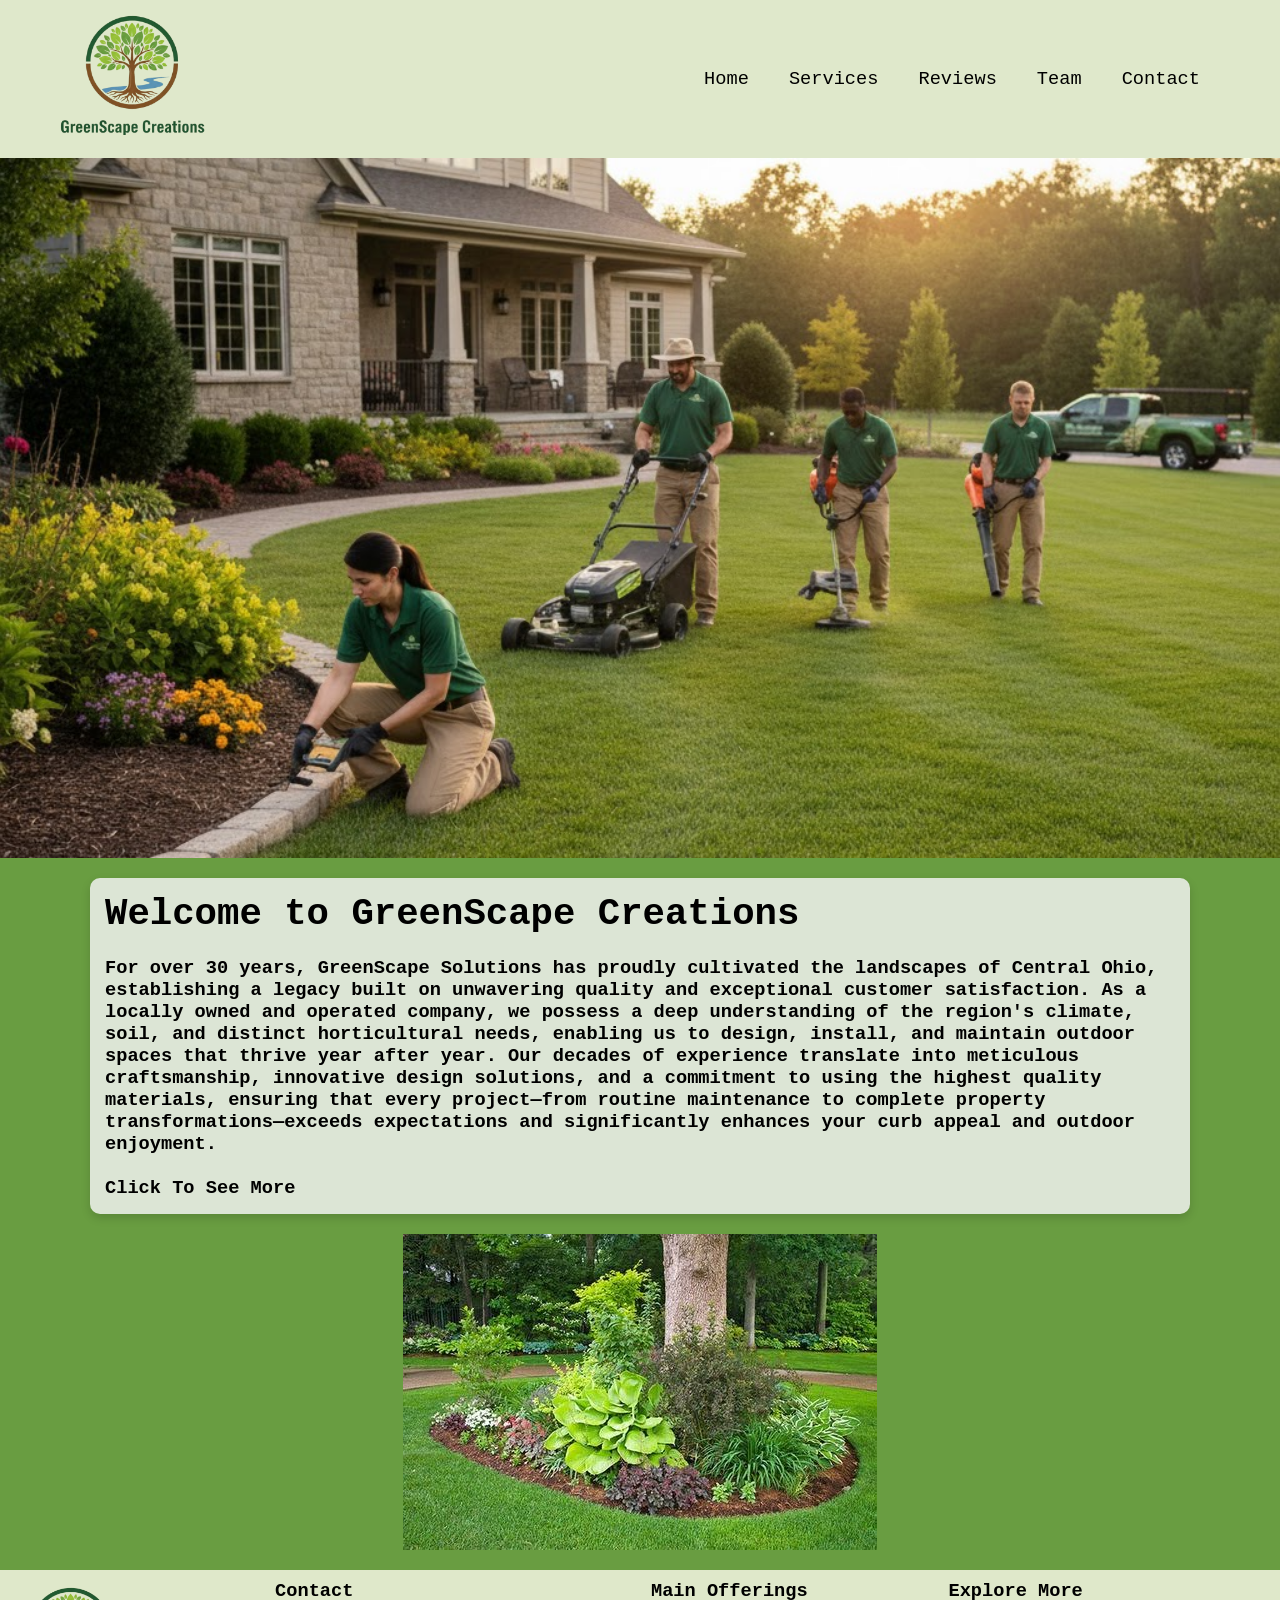
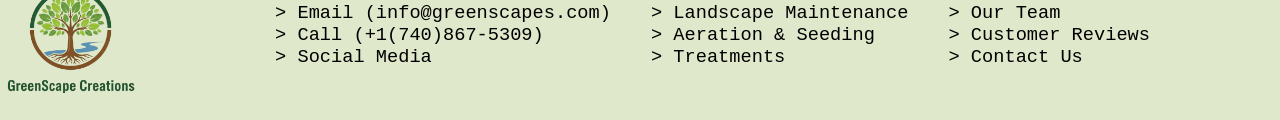
==== index.html @ 4ccbded0 "image alt" ====
<!DOCTYPE html>
<html lang="en">
<head>
    <meta charset="UTF-8">
    <meta name="viewport" content="width=device-width, initial-scale=1.0">
    <title>Icon-Left Responsive Menu</title>
    <link rel="stylesheet" href="scripts/menu.css">
    <link rel="stylesheet" href="scripts/style.css">
    <link rel="stylesheet" href="scripts/footer.css">
    <link rel="stylesheet" href="scripts/services.css">
</head>
<body>
    <header class="navbar-container">
        <nav class="navbar">
            
            <div class="navbar-brand">
                <a href="#home"><img id="logo" src="img/icon.png" alt="GreenScape Logo"></a> 
                </div>

            <input type="checkbox" id="menu-toggle">
            
            <label for="menu-toggle" class="hamburger">
                <span class="bar"></span>
                <span class="bar"></span>
                <span class="bar"></span>
            </label>

            <ul class="nav-links">
                <li><a href="#home">Home</a></li>
                
                <li class="dropdown" id="csharp-dropdown">
                    <a href="services.html">Services</a>
                    <ul class="submenu">
                        <li><a href="aeration-seeding.html">Aeration-seeding</a></li>
                        <li><a href="landscape-maintenance.html">Landscaping Maintenance</a></li>
                        <li><a href="treatments.html">Treatments</a></li>
                    </ul>
                </li>
                
                <li><a href="reviews.html">Reviews</a></li>
                <li><a href="team.html">Team</a></li>

                <!-- <li class="dropdown" id="javascript-dropdown">
                    <a href="#javascript">JavaScript</a>
                    <ul class="submenu">
                        <li><a href="#js-frontend">Front End</a></li>
                        <li><a href="#js-backend">Back End</a></li>
                    </ul>
                </li> -->
                <li><a href="contact.html">Contact</a></li>
            </ul>
        </nav>
    </header>
    <!--
    Kyle Palermini
    Aaron Wertz
    David Morales
    Alex Chandler
    Dylan Chanthasene
    -->

    <img src="img/frontPageImage.jpg" alt="frontPageImage" class="frontPageImage">
    <div class="card-container">

        <a class="cardlite">
        <div class="card-content">
            <h1>Welcome to GreenScape Creations</h1>
            <br>
            <h4>For over 30 years, GreenScape Solutions has proudly cultivated the landscapes of Central Ohio, establishing a legacy built on unwavering quality and exceptional customer satisfaction. As a locally owned and operated company, we possess a deep understanding of the region's climate, soil, and distinct horticultural needs, enabling us to design, install, and maintain outdoor spaces that thrive year after year. Our decades of experience translate into meticulous craftsmanship, innovative design solutions, and a commitment to using the highest quality materials, ensuring that every project—from routine maintenance to complete property transformations—exceeds expectations and significantly enhances your curb appeal and outdoor enjoyment.</h4>
            <br>
            <details>
                <summary><strong>Click To See More</strong></summary>
                <h4>At GreenScape Solutions, we believe that your landscape is a vital extension of your home or business, and we are dedicated to making that vision a reality. Our comprehensive suite of services covers every aspect of landscaping, including expert design, professional installation, and reliable year-round maintenance. We measure our success not just by the beauty of our finished projects, but by the long-term relationships we build with our clients. When you partner with GreenScape Solutions, you are choosing a company with a proven history of delivering outstanding results and earning the trust of the Central Ohio community.</h4>
            </details>
        </div>
        </a>
        <img src="img/review1-2.jpg" style="max-width: 100%;" alt="A picture of the trunk of a tree with a small garden around it">
    </div>
    
        <!--Footer-->
    <footer>
        <a href="#home"><img id="logo" src="img/icon.png" alt="GreenScape Logo"></a>
        <div>
            <ul class="links">
                <ul class="contact">
                    <li><strong>Contact</strong></li>
                    <li>><a href=""> Email (info@greenscapes.com)</a></li>
                    <li>><a href=""> Call (+1(740)867-5309)</a></li>
                    <li>><a href="https://facebook.dacc-appdev.com/"> Social Media</a></li>                 
                </ul>
                <ul class="mainoffering">
                    <li><strong>Main Offerings</strong></li>
                    <li>><a href="/landscape-maintenance.html"> Landscape Maintenance</a></li>
                    <li>><a href="/aeration-seeding.html"> Aeration & Seeding</a></li>
                    <li>><a href="/treatments.html"> Treatments</a></li>
                </ul>
                <ul class="exploremore">
                    <li><strong>Explore More</strong></li>
                    <li>><a href="/team.html"> Our Team</a></li>
                    <li>><a href="/reviews.html"> Customer Reviews</a></li>
                    <li>><a href="/contact.html"> Contact Us</a></li>
                </ul>
            </ul>
        </div>
    </footer>

    <script src="scripts/script.js"></script>
</body>
</html>
---- scripts/menu.css ----
/* Base Reset and Styling */
* {
    margin: 0;
    padding: 0;
    box-sizing: border-box;
    list-style: none;
    text-decoration: none;
}


/* --- Navigation Container --- */
.navbar-container {
    background-color: #DFE8CB;

    box-shadow: 0 2px 5px rgba(0, 0, 0, 0.1);
}

.navbar {
    display: flex;
    /* Main Flexbox setting: Icon (left) and Links (right) */
    justify-content: space-between; 
    align-items: center;
    padding: 0 20px;
    max-width: 1200px;
    margin: 0 auto; /* Center the navbar content */
}

/* --- Left Side: Brand/Icon --- */
.navbar-brand a {
    color: #1f5030; /* Gold color for the brand name */
    font-size: 1.5em;
    font-weight: bold;
    padding: 15px 0;
    display: block;
}

/* --- Right Side: Navigation Links (Desktop) --- */
.nav-links {
    display: flex;
    justify-content: flex-end; /* Align links to the right */
    align-items: center;
}

.nav-links > li {
    position: relative;
}

.nav-links a {
    display: block;
    padding: 15px 20px;
    color: black;
    transition: background-color 0.3s;
}

.nav-links a:hover {
    background-color: #CED6BB;
    color: #1f5030;
}

/* --- Dropdown Styling (Desktop) --- */
.submenu {
    display: none;
    position: absolute;
    top: 100%;
    left: 0;
    background-color: #CED6BB;
    min-width: 180px;
    z-index: 10;
    box-shadow: 0 5px 10px rgba(0, 0, 0, 0.2);
}

.dropdown:hover .submenu {
    display: block; 
}

.submenu a {
    padding: 10px 20px;
}

.submenu li:hover a {
    background-color: #76c4e2;
}

/* --- Hamburger Icon (Hidden on Desktop) --- */
#menu-toggle {
    display: none;
}

.hamburger {
    display: none; 
    cursor: pointer;
}

.bar {
    display: block;
    width: 25px;
    height: 3px;
    margin: 5px 50px;
    background-color: #225A35;
    transition: all 0.3s ease-in-out;
}


/* ==================================== */
/* --- Mobile/Tablet Responsiveness --- */
/* ==================================== */
@media (max-width: 768px) {
    
    .navbar {
        flex-wrap: wrap; /* Allow the nav-links to drop below the brand/hamburger */
        padding: 0 20px;
    }

    /* Show the hamburger icon */
    .hamburger {
        display: block; 
        padding: 15px 0;
    }

    /* Navigation Links (Mobile) */
    .nav-links {
        /* On mobile, the links take full width and stack vertically */
        flex-direction: column;
        width: 100%;
        max-height: 0; /* Initially hidden */
        overflow: hidden;
        transition: max-height 0.3s ease-out;
        background-color: #DFE8CA; 
        text-align: center;
        /* Position links below the brand/hamburger by setting width to 100% */
        order: 1; /* Force nav-links to the second row in the flex container */
    }

    .nav-links > li {
        width: 100%;
        border-top: 1px solid #97C23D;
    }
    
    /* Toggle menu open: Checkbox state controls visibility */
    #menu-toggle:checked ~ .nav-links {
        max-height: 500px; /* Must be larger than total link height */
    }

    /* Mobile Dropdowns */
    .submenu {
        position: static; /* Stack naturally below parent */
        width: 100%;
        display: none; /* Hide by default, show with JS 'active' class */
        background-color: #CED6BB;
    }

    /* JavaScript 'active' class for mobile submenu toggle */
    .dropdown.active .submenu {
        display: block;
    }
}
---- scripts/style.css ----
body{
    background-color: #699D41;
    font-family:'Courier New', Courier, monospace;
    font-size: 14pt;
}
.content-wrap {
  position:absolute;
  bottom: 20%;
  left: 0%;
  width: 100%; 
  text-align: center;
  color:black;
}
#logo{
    height: 120px;
}
.frontImageContainer{
    position: relative;
    width: 100%;
    height: 500px;
}
.frontPageImage{
    height: 700px;
    width:100%;
    display:block;
    object-fit: cover;
}
/* When the details tag is open, hide its summary child */
details[open] summary {
  display: none;
}
details summary {
    cursor: pointer;
}
@media (max-width: 500px ){
    body{flex-direction: column;}
}
---- scripts/footer.css ----
footer {
  min-height:150px;
  left: 0;
  bottom: 0;
  width: 100%;
  background-color: #DFE8CA;
  color: #000000;
  margin: 0;
  
  /* Flexbox magic */
  display: flex;
  justify-content: space-around; /* Distributes lists evenly */
  align-items: flex-start;      /* Aligns them to the top */
  padding: 10px 0;
}

footer div {
  flex:1;             /* Gives each section equal width */
  list-style-type: none;
  margin: 0;
  text-align: center;  /* Centers text within each column */
}

footer .links { 
  display: flex;
  justify-content: center; /* Centers the sub-lists horizontally */
  gap: 40px;               /* Adds space between the sub-lists */
  list-style: none;        /* Removes bullets from the parent ul */
  padding: 0;
}

/* Ensure the nested lists don't have bullets */
footer .links ul {
  list-style-type: none;
  padding: 0;
  text-align: left;        /* Optional: keeps text aligned left within the columns */
}

footer .links ul a {
  color: #000000;
}

footer .links ul a:active {
  color: #6BA142;
}

footer img {
  flex: auto;
  padding: 5%;
}

/* ==================================== */
/* --- Mobile/Tablet Responsiveness --- */
/* ==================================== */
@media (max-width: 950px) {
  footer .links {
    gap: 3px;
  }
}

@media (max-width: 800px) {
  footer .links {
    flex-direction: column; /* This stacks the items vertically */
    align-items: left;    /* Keeps them centered in the column */
    gap: 20px;              /* Reduces space between stacked items */
  }
}
---- scripts/services.css ----
.card-container {
      display: flex;
      justify-content: center;
      gap: 20px;
      padding: 20px;

      flex-wrap: wrap;
    }

    .card {
      width: clamp(280px, 45%, 500px);
      background: white;
      border-radius: 10px;
      overflow: hidden;
      text-decoration: none;
      color: black;
      box-shadow: 0 4px 10px rgba(0,0,0,0.15);
      transition: transform 0.2s, box-shadow 0.2s;
    }

    .card:hover {
      transform: translateY(-5px);
      box-shadow: 0 6px 15px rgba(0,0,0,0.25);
    }

    .card img { 
      width: 100%;
      height: 300px;
      object-fit: cover;
    }

    .card-content {
      padding: 15px;
    }

    .card-content h3 {
      margin: 0 0 10px;
      font-size: 30px;
    }
    .card-content ul {
      font-size: 14px;
    }

    .card-content p {
      margin: 0;
      font-size: 14px;
      color: #555;
    }
    .cardlite {
      width: 110%;
      background: rgba(245, 244, 244, 0.829);
      border-radius: 10px;
      overflow: hidden;
      text-decoration: none;
      color: black;
      box-shadow: 0 4px 10px rgba(0,0,0,0.15);
      transition: transform 0.2s, box-shadow 0.2s;
      max-width: 1100px
    }

    .welcome-box {
  background: rgba(55, 214, 100, 0.185);
  padding: 20px 30px;
  margin: 30px auto;
  width: 80%;
  max-width: 800px;

  border-radius: 10px;
  box-shadow: 0 4px 10px rgba(0,0,0,0.15);

  text-align: center;
}

@media (max-width: 900px) {
  .card {
    width: 100%;       /* full width on small screens */
    max-width: 500px;  /* keeps them readable */
    justify-content: center;
  }
}
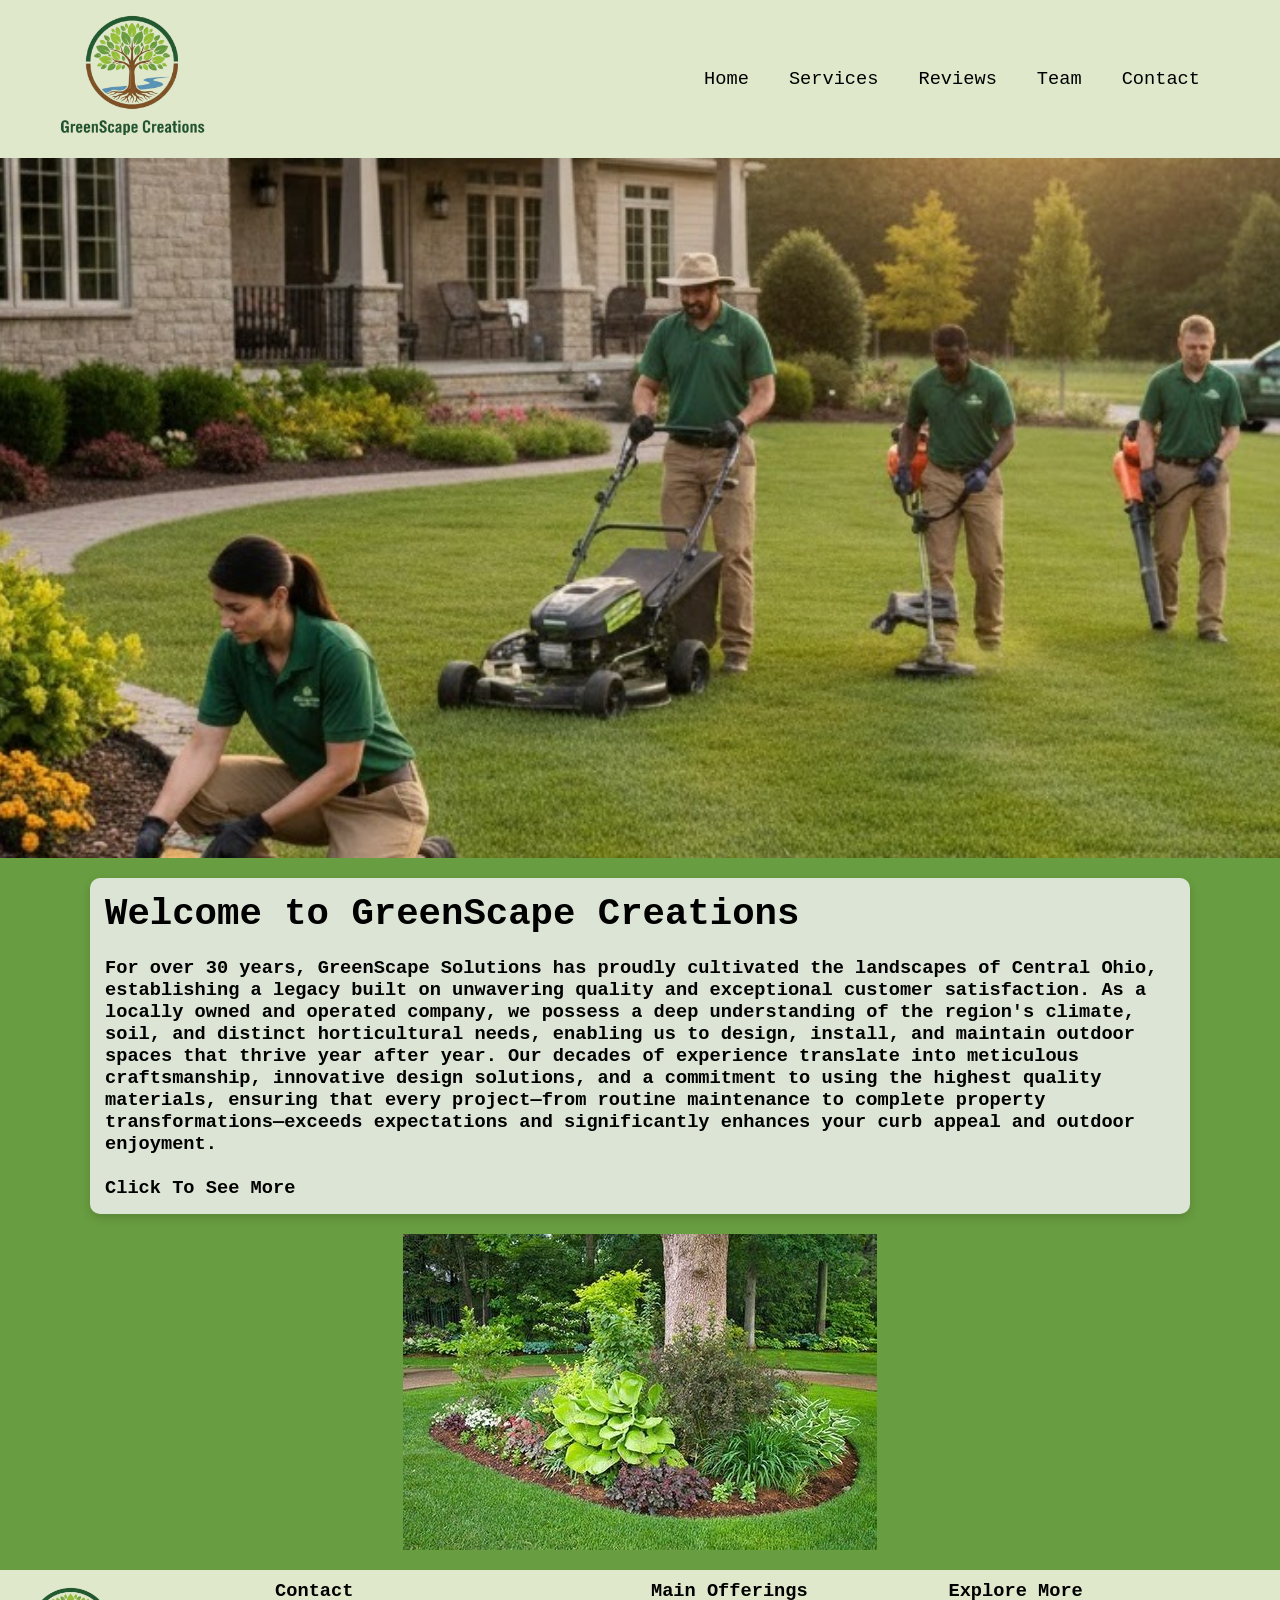
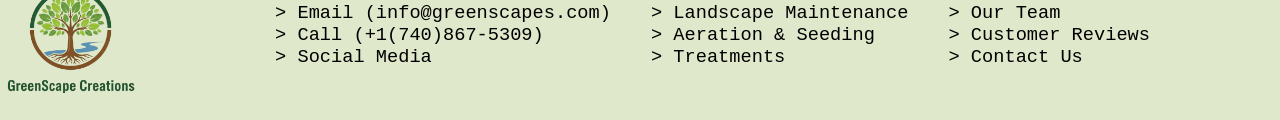
==== commit aac2375d: "front page images size fix" ====
--- a/index.html
+++ b/index.html
@@ -59,7 +59,7 @@
     Dylan Chanthasene
     -->
 
-    <img src="img/frontPageImage.jpg" alt="frontPageImage" class="frontPageImage">
+    <img src="img/frontPageImage2.jpg" alt="frontPageImage" class="frontPageImage">
     <div class="card-container">
 
         <a class="cardlite">
@@ -74,7 +74,7 @@
             </details>
         </div>
         </a>
-        <img src="img/review1-2.jpg" style="max-width: 100%;" alt="A picture of the trunk of a tree with a small garden around it">
+        <img src="img/review1-2.jpg" style="max-width: 100%; max-height: fit-content;" alt="A picture of the trunk of a tree with a small garden around it">
     </div>
     
         <!--Footer-->
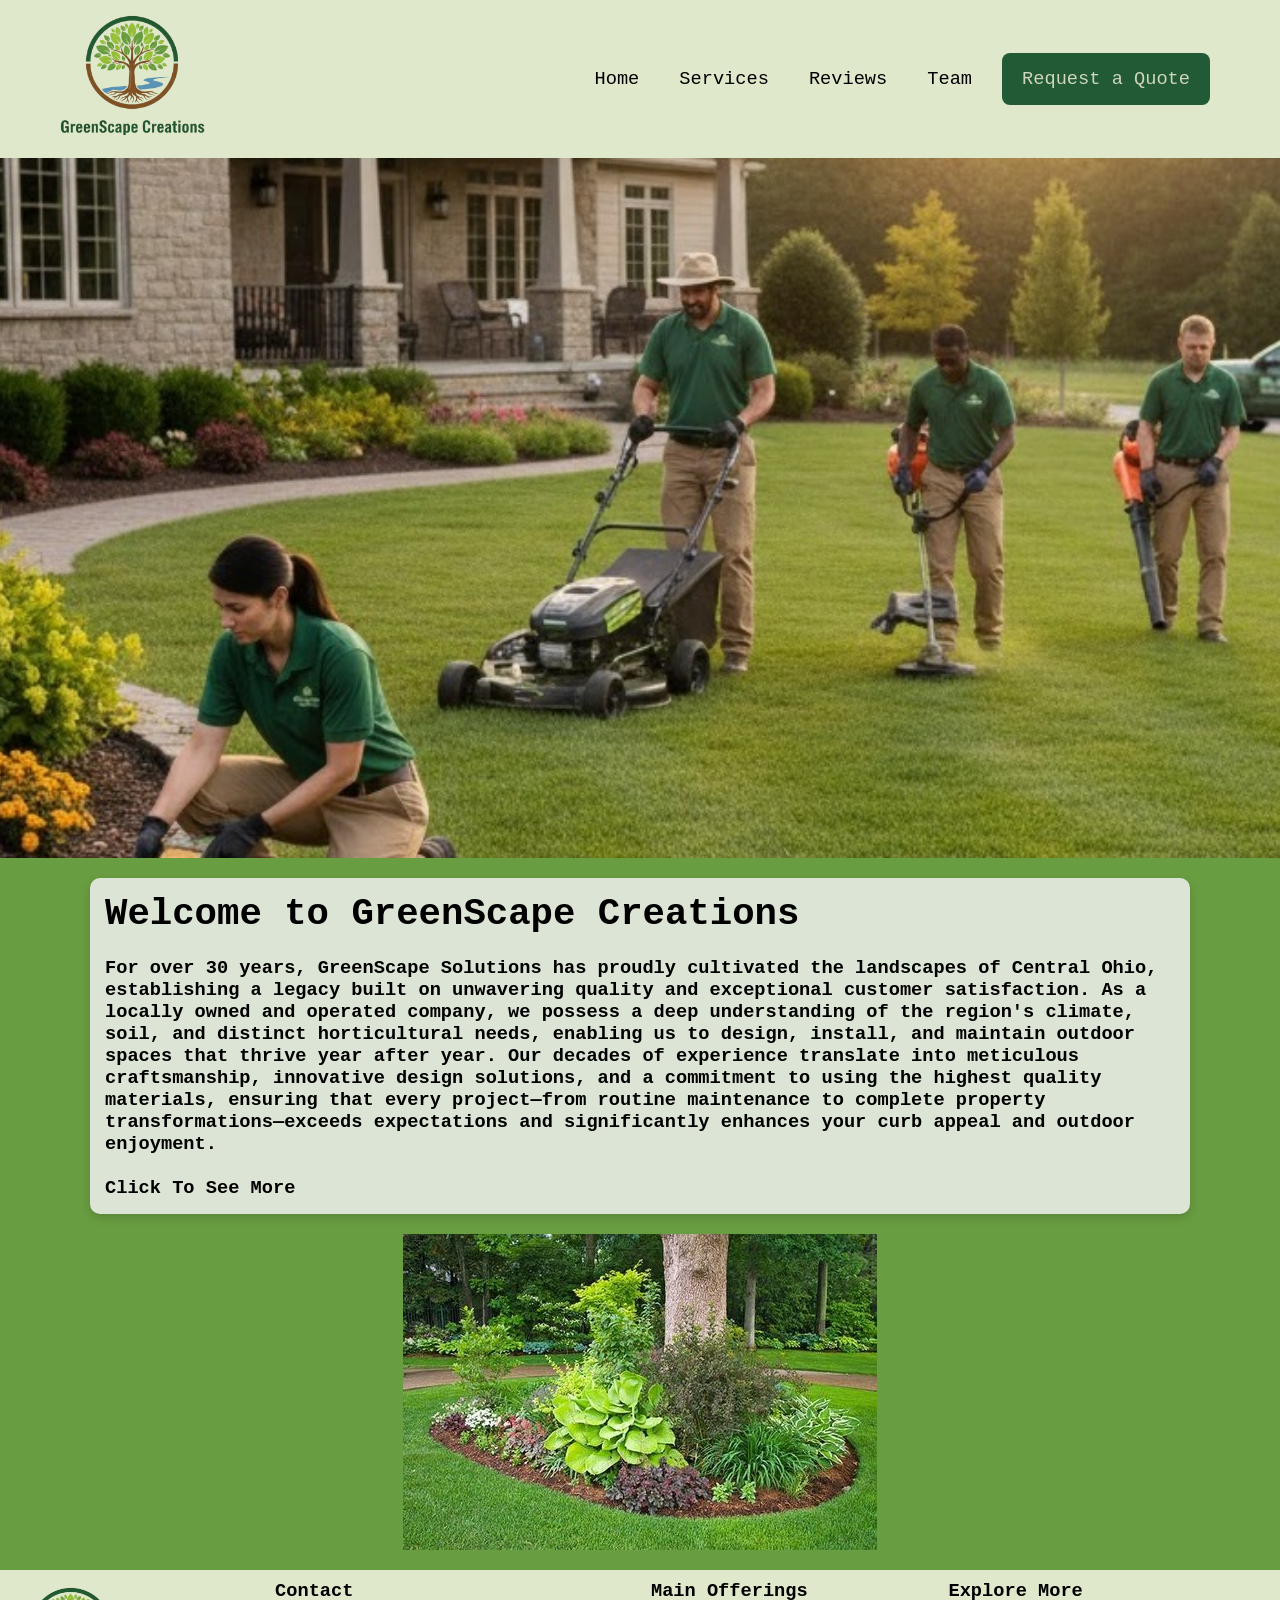
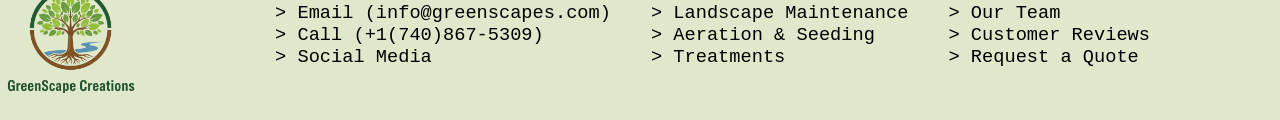
==== commit bfaa0388: "Request a quote added" ====
--- a/index.html
+++ b/index.html
@@ -14,8 +14,8 @@
         <nav class="navbar">
             
             <div class="navbar-brand">
-                <a href="#home"><img id="logo" src="img/icon.png" alt="GreenScape Logo"></a> 
-                </div>
+                <a href="#home"><img class="logo" src="img/icon.png" alt="GreenScape Logo"></a> 
+            </div>
 
             <input type="checkbox" id="menu-toggle">
             
@@ -47,7 +47,7 @@
                         <li><a href="#js-backend">Back End</a></li>
                     </ul>
                 </li> -->
-                <li><a href="contact.html">Contact</a></li>
+                <li><a href="contact.html" id="request">Request a Quote</a></li>
             </ul>
         </nav>
     </header>
@@ -62,44 +62,50 @@
     <img src="img/frontPageImage2.jpg" alt="frontPageImage" class="frontPageImage">
     <div class="card-container">
 
-        <a class="cardlite">
-        <div class="card-content">
-            <h1>Welcome to GreenScape Creations</h1>
-            <br>
-            <h4>For over 30 years, GreenScape Solutions has proudly cultivated the landscapes of Central Ohio, establishing a legacy built on unwavering quality and exceptional customer satisfaction. As a locally owned and operated company, we possess a deep understanding of the region's climate, soil, and distinct horticultural needs, enabling us to design, install, and maintain outdoor spaces that thrive year after year. Our decades of experience translate into meticulous craftsmanship, innovative design solutions, and a commitment to using the highest quality materials, ensuring that every project—from routine maintenance to complete property transformations—exceeds expectations and significantly enhances your curb appeal and outdoor enjoyment.</h4>
-            <br>
-            <details>
-                <summary><strong>Click To See More</strong></summary>
-                <h4>At GreenScape Solutions, we believe that your landscape is a vital extension of your home or business, and we are dedicated to making that vision a reality. Our comprehensive suite of services covers every aspect of landscaping, including expert design, professional installation, and reliable year-round maintenance. We measure our success not just by the beauty of our finished projects, but by the long-term relationships we build with our clients. When you partner with GreenScape Solutions, you are choosing a company with a proven history of delivering outstanding results and earning the trust of the Central Ohio community.</h4>
-            </details>
+        <div class="cardlite">
+            <div class="card-content">
+                <h1>Welcome to GreenScape Creations</h1>
+                <br>
+                <h4>For over 30 years, GreenScape Solutions has proudly cultivated the landscapes of Central Ohio, establishing a legacy built on unwavering quality and exceptional customer satisfaction. As a locally owned and operated company, we possess a deep understanding of the region's climate, soil, and distinct horticultural needs, enabling us to design, install, and maintain outdoor spaces that thrive year after year. Our decades of experience translate into meticulous craftsmanship, innovative design solutions, and a commitment to using the highest quality materials, ensuring that every project—from routine maintenance to complete property transformations—exceeds expectations and significantly enhances your curb appeal and outdoor enjoyment.</h4>
+                <br>
+                <details>
+                    <summary><strong>Click To See More</strong></summary>
+                    <h4>At GreenScape Solutions, we believe that your landscape is a vital extension of your home or business, and we are dedicated to making that vision a reality. Our comprehensive suite of services covers every aspect of landscaping, including expert design, professional installation, and reliable year-round maintenance. We measure our success not just by the beauty of our finished projects, but by the long-term relationships we build with our clients. When you partner with GreenScape Solutions, you are choosing a company with a proven history of delivering outstanding results and earning the trust of the Central Ohio community.</h4>
+                </details>
+            </div>
         </div>
-        </a>
-        <img src="img/review1-2.jpg" style="max-width: 100%; max-height: fit-content;" alt="A picture of the trunk of a tree with a small garden around it">
+        <img src="img/review1-2.jpg" style="max-width: 100%; max-height: fit-content; position: relative;" alt="A picture of the trunk of a tree with a small garden around it">
     </div>
     
         <!--Footer-->
     <footer>
-        <a href="#home"><img id="logo" src="img/icon.png" alt="GreenScape Logo"></a>
+        <a href="#home"><img class="logo" src="img/icon.png" alt="GreenScape Logo"></a>
         <div>
             <ul class="links">
-                <ul class="contact">
-                    <li><strong>Contact</strong></li>
-                    <li>><a href=""> Email (info@greenscapes.com)</a></li>
-                    <li>><a href=""> Call (+1(740)867-5309)</a></li>
-                    <li>><a href="https://facebook.dacc-appdev.com/"> Social Media</a></li>                 
-                </ul>
-                <ul class="mainoffering">
-                    <li><strong>Main Offerings</strong></li>
-                    <li>><a href="/landscape-maintenance.html"> Landscape Maintenance</a></li>
-                    <li>><a href="/aeration-seeding.html"> Aeration & Seeding</a></li>
-                    <li>><a href="/treatments.html"> Treatments</a></li>
-                </ul>
-                <ul class="exploremore">
-                    <li><strong>Explore More</strong></li>
-                    <li>><a href="/team.html"> Our Team</a></li>
-                    <li>><a href="/reviews.html"> Customer Reviews</a></li>
-                    <li>><a href="/contact.html"> Contact Us</a></li>
-                </ul>
+                <li>
+                    <ul class="contact">
+                        <li><strong>Contact</strong></li>
+                        <li>><a href=""> Email (info@greenscapes.com)</a></li>
+                        <li>><a href=""> Call (+1(740)867-5309)</a></li>
+                        <li>><a href="https://facebook.dacc-appdev.com/"> Social Media</a></li>                 
+                    </ul>
+                </li>
+                <li>
+                    <ul class="mainoffering">
+                        <li><strong>Main Offerings</strong></li>
+                        <li>><a href="/landscape-maintenance.html"> Landscape Maintenance</a></li>
+                        <li>><a href="/aeration-seeding.html"> Aeration & Seeding</a></li>
+                        <li>><a href="/treatments.html"> Treatments</a></li>
+                    </ul>
+                </li>
+                <li>
+                    <ul class="exploremore">
+                        <li><strong>Explore More</strong></li>
+                        <li>><a href="/team.html"> Our Team</a></li>
+                        <li>><a href="/reviews.html"> Customer Reviews</a></li>
+                        <li>><a href="/contact.html"> Request a Quote</a></li>
+                    </ul>
+                </li>
             </ul>
         </div>
     </footer>
--- a/scripts/menu.css
+++ b/scripts/menu.css
@@ -100,6 +100,19 @@
     transition: all 0.3s ease-in-out;
 }
 
+#request {
+    display: block !important;
+    color: #CED6BB;
+    background-color: #225A35 !important;
+    border-radius: 8px;
+    margin: 10px;
+}
+
+#request:hover {
+    color: #225A35;
+    background-color: #97C23D !important;
+}
+
 
 /* ==================================== */
 /* --- Mobile/Tablet Responsiveness --- */
--- a/scripts/style.css
+++ b/scripts/style.css
@@ -11,7 +11,7 @@
   text-align: center;
   color:black;
 }
-#logo{
+.logo{
     height: 120px;
 }
 .frontImageContainer{
